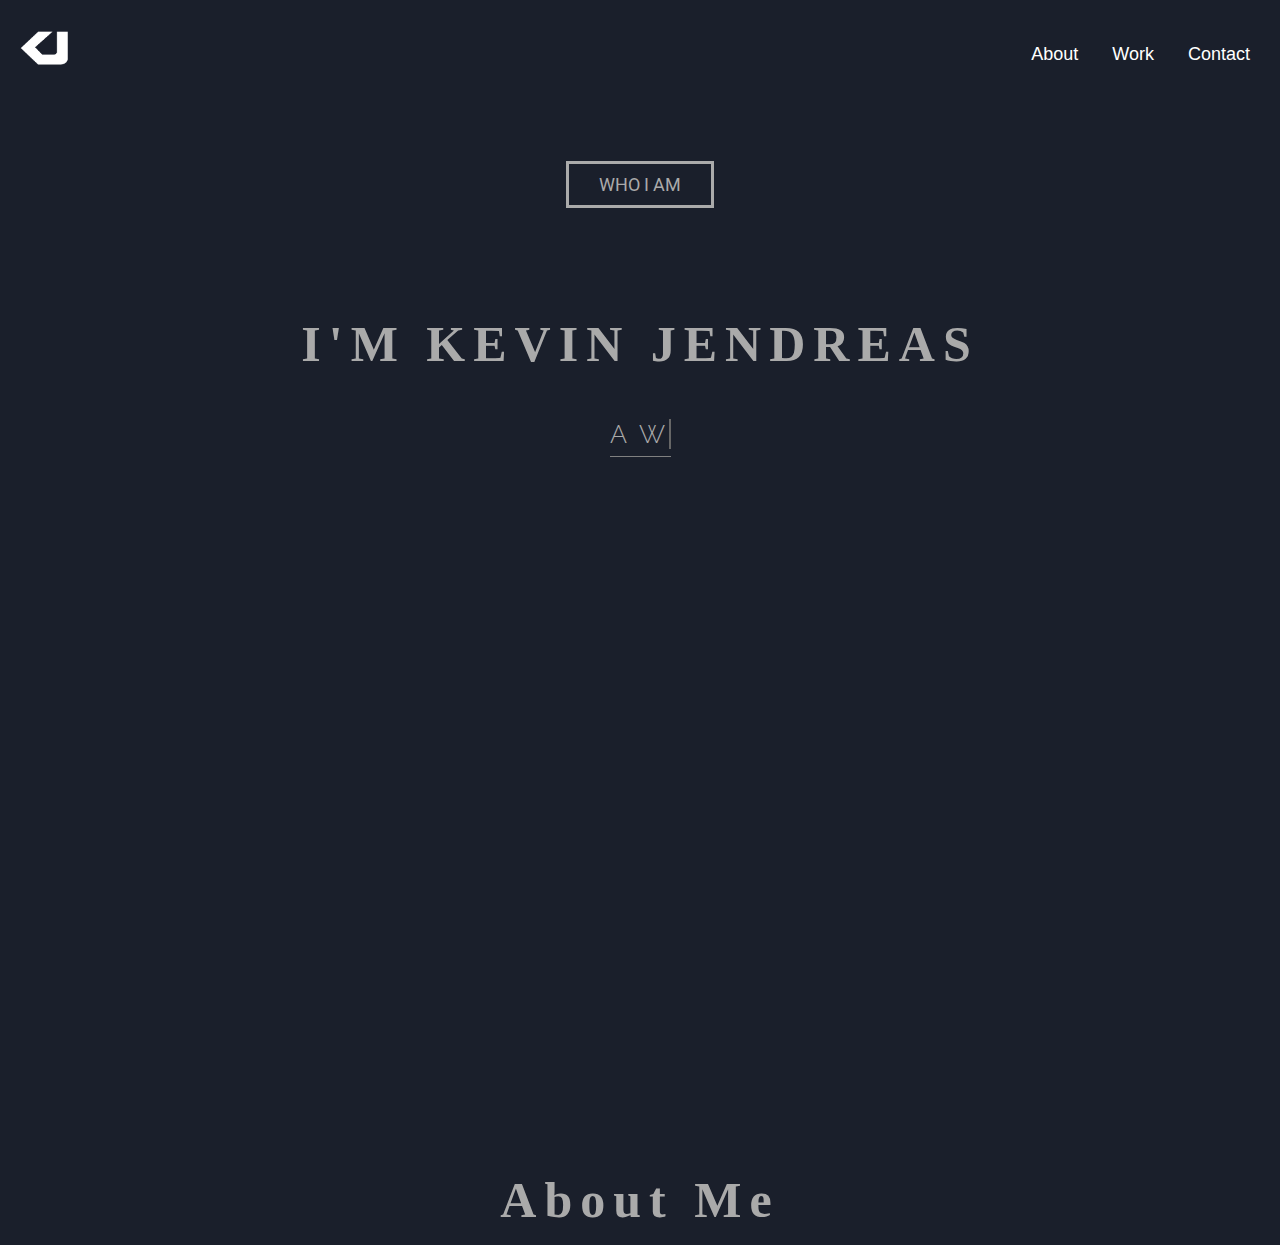
==== index.html @ dfbfe5a5 "Add files via upload" ====
<!DOCTYPE html>
<html lang="en">
<head>
    <meta charset="UTF-8">
    <meta name="viewport" content="width=device-width, initial-scale=1.0">
    <meta http-equiv="X-UA-Compatible" content="ie=edge">
    <title>Kevin Jendreas - Web Developer</title>

    <link rel="stylesheet" type="text/css" href = "css/reset.css">
    <link rel="stylesheet" type="text/css" href = "css/main.css">
    <link href="https://fonts.googleapis.com/css?family=Raleway:200,100,400" rel="stylesheet" type="text/css" />
    <link href="https://fonts.googleapis.com/css?family=Spectral+SC:300,400,500" rel="stylesheet">
    <link href="https://fonts.googleapis.com/css?family=Raleway:200,100,400" rel="stylesheet" type="text/css" />
    <link href="https://fonts.googleapis.com/css?family=Cinzel:400,700" rel="stylesheet">
    
</head>

<body>
    
    <header>
        <div id="logo">
        <img class="logo" src="img/logowhitesmall.png" style="width: 60px">
        </div>

        <nav id="top-nav">
        <a href="#about">About</a>
        <a href="work.html">Work</a>
        <a href="contact.html">Contact</a>
        </nav>
    </header>

    <div class="center">
    <h5 class="who">WHO I AM</h5>
    </div>
    <div class="main-header">
        <h1>I'M KEVIN JENDREAS</h1>
    </div>
    
    
<h4>   
  <span class="underline"><span
     class="txt-rotate"
     data-period="2000"
     data-rotate='[ "A web developer.", "A web designer.", "A full-stack developer."]'></span></span>
</h4>


<div class="work">
    <div class="box" style='background: url(https://hackatic.com/wp-content/uploads/2017/04/web-design-woodland-park_zxthcq.jpg) no-repeat center center; 
    background-size: cover;'>
        <div class="hoverBox">
            <h3> Website Design</h3>
            <h5> Web Applications </h5>
        </div>

    </div> 

    <div class="box" style='background: url(http://www.gmswebdesign.co.uk/img/services/custom-development.jpg) no-repeat center center; 
    background-size: cover;'>
        <div class="hoverBox">
            <h3> Website Design</h3>
            <h5> UI/UX </h5>
        </div>
        
    </div>
    <div class="box" style='background: url(https://thumbs.dreamstime.com/b/mobile-app-development-creative-process-visualization-flat-d-web-isometric-concept-vector-template-cranes-placing-building-blocks-71812216.jpg) no-repeat center center; 
    background-size: cover;'>
        <div class="hoverBox">
            <h3> Mobile Application</h3>
            <h5> Responsive Web App </h5>
        </div>
        
    </div>
    <div class="box" style='background: url(http://www.danschmid.com/wp-content/uploads/2017/01/benefits-of-ecommerce-web-development.jpg) no-repeat center center; 
    background-size: cover;'>
        <div class="hoverBox">
            <h3> Project 1</h3>
            <h5> Web Design </h5>
        </div>

    </div> 
    <div class="box" style='background: url(http://www.danschmid.com/wp-content/uploads/2017/01/benefits-of-ecommerce-web-development.jpg) no-repeat center center; 
    background-size: cover;'>
        <div class="hoverBox">
            <h3> Project 1</h3>
            <h5> Web Design </h5>
        </div>
        
    </div>
    <div class="box" style='background: url(http://www.danschmid.com/wp-content/uploads/2017/01/benefits-of-ecommerce-web-development.jpg) no-repeat center center; 
    background-size: cover;'>
        <div class="hoverBox">
            <h3> Project 1</h3>
            <h5> Web Design </h5>
        </div>  
    </div>

</div>


<!-- <div class="modal-cantainer">
    <div class="modal">
            <img src="http://www.danschmid.com/wp-content/uploads/2017/01/benefits-of-ecommerce-web-development.jpg">
    </div>
</div> -->



<script src="https://ajax.googleapis.com/ajax/libs/jquery/3.3.1/jquery.min.js"></script>
<script>
    $(document).ready(function(){
    // $('body').css('background', '#fff');
    
    $(".box").click(function(){
    $(".modal-container").addClass("active");
    });

    $(".modal").click(function(){
    $(".modal-container").removeClass("active");
    });
});

</script>

<script type="text/javascript" src="js/main.js"></script>

<div id="about">

    <div class="main-header" "about">
        <h1>About Me</h1>
    </div>

</div>


</body>
</html>
---- css/main.css ----
@import url("https://fonts.googleapis.com/css?family=Roboto:100,300,400,500,700");a,abbr,acronym,address,applet,article,aside,audio,b,big,blockquote,body,canvas,caption,center,cite,code,dd,del,details,dfn,div,dl,dt,em,embed,fieldset,figcaption,figure,footer,form,h1,h2,h3,h4,h5,h6,header,hgroup,html,i,iframe,img,ins,kbd,label,legend,li,mark,menu,nav,object,ol,output,p,pre,q,ruby,s,samp,section,small,span,strike,strong,sub,summary,sup,table,tbody,td,tfoot,th,thead,time,tr,tt,u,ul,var,video{margin:0;padding:0;border:0;font-size:100%;font:inherit;vertical-align:baseline}article,aside,details,figcaption,figure,footer,header,hgroup,menu,nav,section{display:block}body{line-height:1}ol,ul{list-style:none}blockquote,q{quotes:none}blockquote:after,blockquote:before,q:after,q:before{content:'';content:none}table{border-collapse:collapse;border-spacing:0}body{font-family:'Roboto', sans-serif}h1{font-weight:100;font-size:50px}.home{height:100%;width:100%;text-align:center}.home img{width:100%;max-width:300px;margin:0 auto}.home .Aligner{min-height:100vh;display:-ms-flexbox;display:flex;-ms-flex-align:center;align-items:center;-ms-flex-pack:center;justify-content:center}.home .Aligner-item{max-width:50%}.home .menu ul li{padding:10px 15px;display:inline-block;font-family:'Roboto', sans-serif;font-size:18px;font-weight:500}.home .version-num{background:#E8E8E8;border-radius:4px;padding:7px 15px;display:inline-block;font-size:12px;margin:10px 0 20px}.home a{text-decoration:none;color:#30395C;transition:all 0.3s ease-in-out}.home a:hover{color:#43D4D6}

* {
    -webkit-box-sizing: border-box;
    -moz-box-sizing: border-box;
    box-sizing: border-box;
}

body {
    background: #1A1F2B;
}

header {
padding: 20px 15px;
}

#logo {
  text-align: center;
    display: inline-block;
    /* width: 60px;
    height: 60px;
    background-color: #30395C; */
}
.logo{
  margin: 4px auto;
}
#top-nav{
    float: right;
    display: inline-block;
    

}
#top-nav a {
    display: inline-block;
    font-family: sans-serif;
    color: #fff;
   padding: 25px 15px;
   text-decoration: none;
}

#top-nav a:hover {
    color: rgb(75, 119, 185);
   padding: 0px 15px;
   text-decoration: none;

}


html{
    font-family: 'Raleway', sans-serif;
    /* padding: 3em 2em; */
    font-size: 18px;
    background: #1A1F2B;
    color: #aaa
  }
  
  .txt-rotate {
    font-family: 'Raleway', sans-serif;
    font-weight: 200;
    /* padding: 3em 2em; */
    background: #1A1F2B;
    color: #aaa;
    font-size: 40px;
    
  }

  .who{
    text-align: center;
    display: inline;
    margin: 0 auto;
    text-align: center;
    padding: 10px 30px;
    border:  3px solid #aaa;
    
  }
  .center{
      margin: 75px 0 125px 0;
    text-align: center;
  }

  .main-header h1{
    margin-top: 20px;
    font-family: 'Open Sans';
    text-align: center;
    font-size: 50px;
    margin-bottom: 20px;
    font-weight: 900;
    position: relative;
    z-index: 3;
    letter-spacing: 8px;
  }
  h4{
    font-family: 'Cinzel', serif;
    font-size: 20px;
    padding: 20px;
    margin: 10px 0 100px 0;
    text-align: center;
    font-weight: 400;
    /* text-decoration-line: underline; */
    /* border: 1px solid white; */
    
  }
  span {
    font-family: 'Raleway', serif;
    position: relative;
      margin: 60px 0;
      text-align: center;
      font-size: 25px;
      font-weight: 300;
      text-transform: uppercase;
      letter-spacing: 4px;
      
  }
  .underline {
    padding-bottom: 7px;
    border-bottom: grey 1px solid;
}
  /* .container { 
   width: 900px;
   text-align: center;
   margin: 0 auto;
    } */

.work{
  margin:0 auto;
  text-align: center;
  max-width: 1000px;
}

.work .box{
  display: inline-block;
  background: white;
  width: 250px;
  height: 250px;
  line-height: 20px;
  margin:20px;
  overflow: hidden;
  cursor: pointer;
}

.work .box .hoverBox{ 
background: rgba(48, 57, 92, 0.9);
position: relative;
bottom:-100%;
height: 100%;
position: 100%;
transition: all .5s ease;
padding: 35px 15px;
text-align: left;
opacity: 0;
}
.work .box:hover .hoverBox{
  opacity: 1;
  bottom: 0;
}
.work .box .hoverBox h3{ 
  color: white;
  font-size: 24px;
  font-weight: bold;
  margin-bottom: 15px;
}
.work .box .hoverBox h5{
  color: white;
  font-size: 18px;
}
.modal-container .modal{
  position:fixed;
  box-sizing: border-box;
 top: 0px;
 left: 0px;
 width: 100%;
 height: 100%;
background: rgba(0, 0, 0, 0.7);
}
.modal{
  box-sizing: border-box;
  background: #fff;
  margin: 0 auto;
  width: 500px;
  height: 600px;
  padding: 15px;
}
.modal img{
  width: 100%;
}
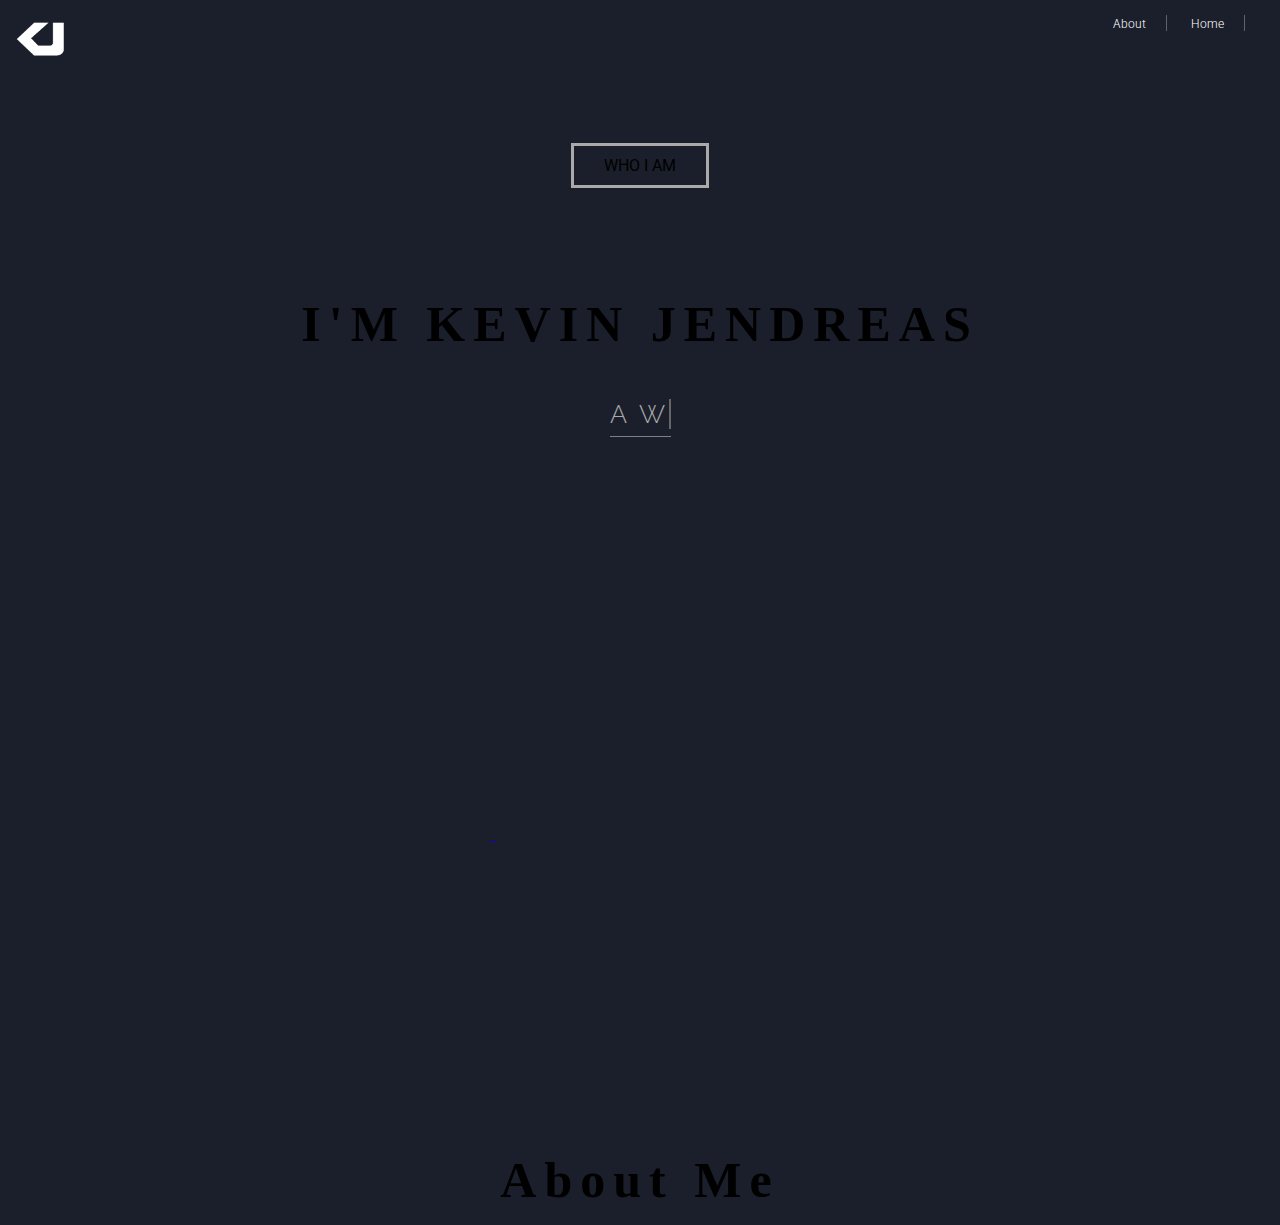
==== commit b8ae60b9: "Add files via upload" ====
--- a/index.html
+++ b/index.html
@@ -18,15 +18,69 @@
 <body>
     
     <header>
-        <div id="logo">
+            
+                    <div class="logo-area">
+                        <img src="img/logowhitesmall.png" style="width: 60px">
+                    </div>
+                    <div class="menu">
+                        <ul>
+                          <li>
+                            <a href="about.html">
+                            About
+                            </a>
+                          </li>
+                          <li>
+                            <a href="home.html">
+                            Home
+                            </a>
+                          </li>
+                        </ul>
+                    </div>
+                    <!-- <div class="icon-links">
+                        <ul class="quick-options">
+                          <li>
+                            <a href="cloe.html">
+                            <i class="fa fa-users" aria-hidden="true"></i>
+                            </a>
+                          </li>
+                          <li>
+                            <a href="home.html">
+                            <i class="fa fa-comments" aria-hidden="true"></i>
+                            </a>
+                          </li>
+                          <li>
+                            <a href="home.html">
+                            <i class="fa fa-bell" aria-hidden="true"></i>
+                            </a>
+                          </li>
+                        </ul>
+                        <div class="privacy">
+                          <i class="fa fa-lock" aria-hidden="true"></i>
+                        </div>
+                    </div> -->
+                    <!-- <div class="search-area">
+                        <ul>
+                          <li>
+                            <i class="fa fa-search" aria-hidden="true"></i>
+                          </li>
+                          <li>
+                            <input type="text">
+                          </li>
+                          <li>
+                            <i class="fa fa-times" aria-hidden="true"></i>
+                          </li>
+                        </ul>
+                    </div> -->
+                
+        <!-- <div id="logo">
         <img class="logo" src="img/logowhitesmall.png" style="width: 60px">
         </div>
 
         <nav id="top-nav">
-        <a href="#about">About</a>
-        <a href="work.html">Work</a>
-        <a href="contact.html">Contact</a>
-        </nav>
+            <a href="#about">About</a>
+            <a href="work.html">Work</a>
+            <a href="contact.html">Contact</a>
+        </nav> -->
     </header>
 
     <div class="center">
@@ -46,24 +100,26 @@
 
 
 <div class="work">
-    <div class="box" style='background: url(https://hackatic.com/wp-content/uploads/2017/04/web-design-woodland-park_zxthcq.jpg) no-repeat center center; 
-    background-size: cover;'>
-        <div class="hoverBox">
-            <h3> Website Design</h3>
+    <a href="app.html">
+    <div id="myImg" class="box" style='background: url(https://hackatic.com/wp-content/uploads/2017/04/web-design-woodland-park_zxthcq.jpg) no-repeat center center; 
+    background-size: cover;'>
+        <div class="hoverBox">
+            <h3> Web Development</h3>
             <h5> Web Applications </h5>
         </div>
-
-    </div> 
-
-    <div class="box" style='background: url(http://www.gmswebdesign.co.uk/img/services/custom-development.jpg) no-repeat center center; 
+    </div>
+    </a>
+
+    <div id="myImg" class="box" style='background: url(http://www.gmswebdesign.co.uk/img/services/custom-development.jpg) no-repeat center center; 
     background-size: cover;'>
         <div class="hoverBox">
             <h3> Website Design</h3>
             <h5> UI/UX </h5>
         </div>
-        
-    </div>
-    <div class="box" style='background: url(https://thumbs.dreamstime.com/b/mobile-app-development-creative-process-visualization-flat-d-web-isometric-concept-vector-template-cranes-placing-building-blocks-71812216.jpg) no-repeat center center; 
+    
+    </div>
+
+    <div id="myImg" class="box" style='background: url(https://thumbs.dreamstime.com/b/mobile-app-development-creative-process-visualization-flat-d-web-isometric-concept-vector-template-cranes-placing-building-blocks-71812216.jpg) no-repeat center center; 
     background-size: cover;'>
         <div class="hoverBox">
             <h3> Mobile Application</h3>
@@ -71,7 +127,8 @@
         </div>
         
     </div>
-    <div class="box" style='background: url(http://www.danschmid.com/wp-content/uploads/2017/01/benefits-of-ecommerce-web-development.jpg) no-repeat center center; 
+
+    <div id="myImg" class="box" style='background: url(http://www.danschmid.com/wp-content/uploads/2017/01/benefits-of-ecommerce-web-development.jpg) no-repeat center center; 
     background-size: cover;'>
         <div class="hoverBox">
             <h3> Project 1</h3>
@@ -79,7 +136,8 @@
         </div>
 
     </div> 
-    <div class="box" style='background: url(http://www.danschmid.com/wp-content/uploads/2017/01/benefits-of-ecommerce-web-development.jpg) no-repeat center center; 
+
+    <div id="myImg" class="box" style='background: url(http://www.danschmid.com/wp-content/uploads/2017/01/benefits-of-ecommerce-web-development.jpg) no-repeat center center; 
     background-size: cover;'>
         <div class="hoverBox">
             <h3> Project 1</h3>
@@ -87,7 +145,8 @@
         </div>
         
     </div>
-    <div class="box" style='background: url(http://www.danschmid.com/wp-content/uploads/2017/01/benefits-of-ecommerce-web-development.jpg) no-repeat center center; 
+
+    <div id="myImg" class="box" style='background: url(http://www.danschmid.com/wp-content/uploads/2017/01/benefits-of-ecommerce-web-development.jpg) no-repeat center center; 
     background-size: cover;'>
         <div class="hoverBox">
             <h3> Project 1</h3>
@@ -108,17 +167,47 @@
 
 <script src="https://ajax.googleapis.com/ajax/libs/jquery/3.3.1/jquery.min.js"></script>
 <script>
-    $(document).ready(function(){
-    // $('body').css('background', '#fff');
-    
-    $(".box").click(function(){
-    $(".modal-container").addClass("active");
-    });
-
-    $(".modal").click(function(){
-    $(".modal-container").removeClass("active");
-    });
-});
+//     $(document).ready(function(){
+//     // $('body').css('background', '#fff');
+    
+//     $(".box").click(function(){
+//     $(".modal-container").addClass("active");
+//     });
+
+//     $(".modal").click(function(){
+//     $(".modal-container").removeClass("active");
+//     });
+// });
+
+
+// Get the modal
+var modal = document.getElementById('myModal');
+
+// Get the image and insert it inside the modal - use its "alt" text as a caption
+var img = document.getElementById('myImg');
+var modalImg = document.getElementById("img01");
+var captionText = document.getElementById("caption");
+img.onclick = function(){
+    modal.style.display = "block";
+    // modalImg.src = this.src;
+    
+}
+
+
+
+// Get the <span> element that closes the modal
+        // var span = document.getElementsByClassName("close");
+
+// When the user clicks on <span> (x), close the modal
+// span.onclick = function() { 
+//   modal.style.display = "none";
+// }
+
+window.onclick = function(event) {
+    if (event.target == modal) {
+        modal.style.display = "none";
+    }
+}
 
 </script>
 
--- a/css/main.css
+++ b/css/main.css
@@ -10,18 +10,93 @@
     background: #1A1F2B;
 }
 
-header {
+header{
+  /* background: #335486; */
+  padding: 15px;
+}
+header a{
+  color: white;
+  text-decoration: none;
+  font-size: 12px;
+  font-weight: 300;
+}
+header .fa{
+  color: white;
+  font-size: 16px;
+}
+header .logo-area{
+  color: white;
+  display: inline-block;
+  width: 20%;
+  margin-left: -4px;
+}
+header .logo-area a{
+  color: white;
+  text-decoration: none;
+  font-size: 20px;
+}
+header .menu{
+  float: right;
+  display: inline-block;
+  width: 20%;
+  /* margin-left: -4px; */
+  /* border-right: 1px solid rgba(255, 255, 255, .3);
+  border-left: 1px solid rgba(255, 255, 255, .3); */
+  text-align: right;
+  padding-right: 20px;
+}
+header .menu ul li{
+  display:inline-block;
+  border-right: 1px solid rgba(255, 255, 255, .3);
+
+}
+header .menu ul li a{
+  margin:0 20px;
+  
+}
+header .icon-links{
+  display:inline-block;
+  width: 20%;
+  margin-left: -4px;
+  padding-left: 20px;
+  
+}
+header .icon-links ul li{
+  display:inline-block;
+  margin-right: 10px;
+}
+header .icon-links .quick-options{
+  display:inline-block;
+  margin-left: -4px;
+  padding-left: 20px;
+  padding-right: 20px;
+  border-right: 1px solid rgba(255, 255, 255, .3);
+}
+header .icon-links .privacy{
+  display:inline-block;
+  padding-left: 20px;
+}
+header .search-area{
+  display:inline-block;
+  width: 40%;
+  margin-left: -4px;
+  text-align: right;
+}
+header .search-area ul li{
+  display:inline-block;
+}
+/* header {
 padding: 20px 15px;
 }
 
 #logo {
   text-align: center;
-    display: inline-block;
+    display: inline-block; */
     /* width: 60px;
     height: 60px;
     background-color: #30395C; */
 }
-.logo{
+/* .logo{
   margin: 4px auto;
 }
 #top-nav{
@@ -43,7 +118,7 @@
    padding: 0px 15px;
    text-decoration: none;
 
-}
+} */
 
 
 html{
@@ -100,7 +175,7 @@
     /* border: 1px solid white; */
     
   }
-  span {
+  h4 span {
     font-family: 'Raleway', serif;
     position: relative;
       margin: 60px 0;
@@ -172,14 +247,97 @@
  height: 100%;
 background: rgba(0, 0, 0, 0.7);
 }
-.modal{
+/* .modal{
   box-sizing: border-box;
   background: #fff;
   margin: 0 auto;
   width: 500px;
   height: 600px;
   padding: 15px;
-}
+} */
 .modal img{
   width: 100%;
 }
+
+
+
+/* Style the Image Used to Trigger the Modal */
+#myImg {
+  border-radius: 5px;
+  cursor: pointer;
+  transition: 0.3s;
+}
+
+/* The Modal (background) */
+.modal {
+  display: none; /* Hidden by default */
+  position: fixed; /* Stay in place */
+  z-index: 5; /* Sit on top */
+  padding-top: 100px; /* Location of the box */
+  left: 0;
+  top: 0;
+  width: 100%; /* Full width */
+  height: 100%; /* Full height */
+  overflow: auto; /* Enable scroll if needed */
+  background-color: rgb(0,0,0); /* Fallback color */
+  background-color: rgba(0,0,0,0.9); /* Black w/ opacity */
+}
+
+/* Modal Content (Image) */
+.modal-content {
+  margin: auto;
+  display: block;
+  width: 80%;
+  max-width: 700px;
+}
+
+/* Add Animation - Zoom in the Modal */
+.modal-content, #caption { 
+  animation-name: zoom;
+  animation-duration: 0.6s;
+}
+
+/* The Close Button */
+.close {
+  position: absolute;
+  top: 15px;
+  right: 35px;
+  color: #f1f1f1;
+  font-size: 40px;
+  font-weight: bold;
+  transition: 0.3s;
+}
+
+.close:hover,
+.close:focus {
+  color: #bbb;
+  text-decoration: none;
+  cursor: pointer;
+}
+
+/* 100% Image Width on Smaller Screens */
+@media only screen and (max-width: 700px){
+  .modal-content {
+      width: 100%;
+  }
+}
+
+
+#content-area {
+
+}
+/* app section */
+#content-area .left{
+  z-index: 5;
+  float: left;
+  width: 50px;
+  height: 100px;
+  background: rgb(159, 161, 17);
+}
+
+#content-area .right{
+  float: left;
+  width: 50px;
+  height: 100px;
+  background: aquamarine;
+}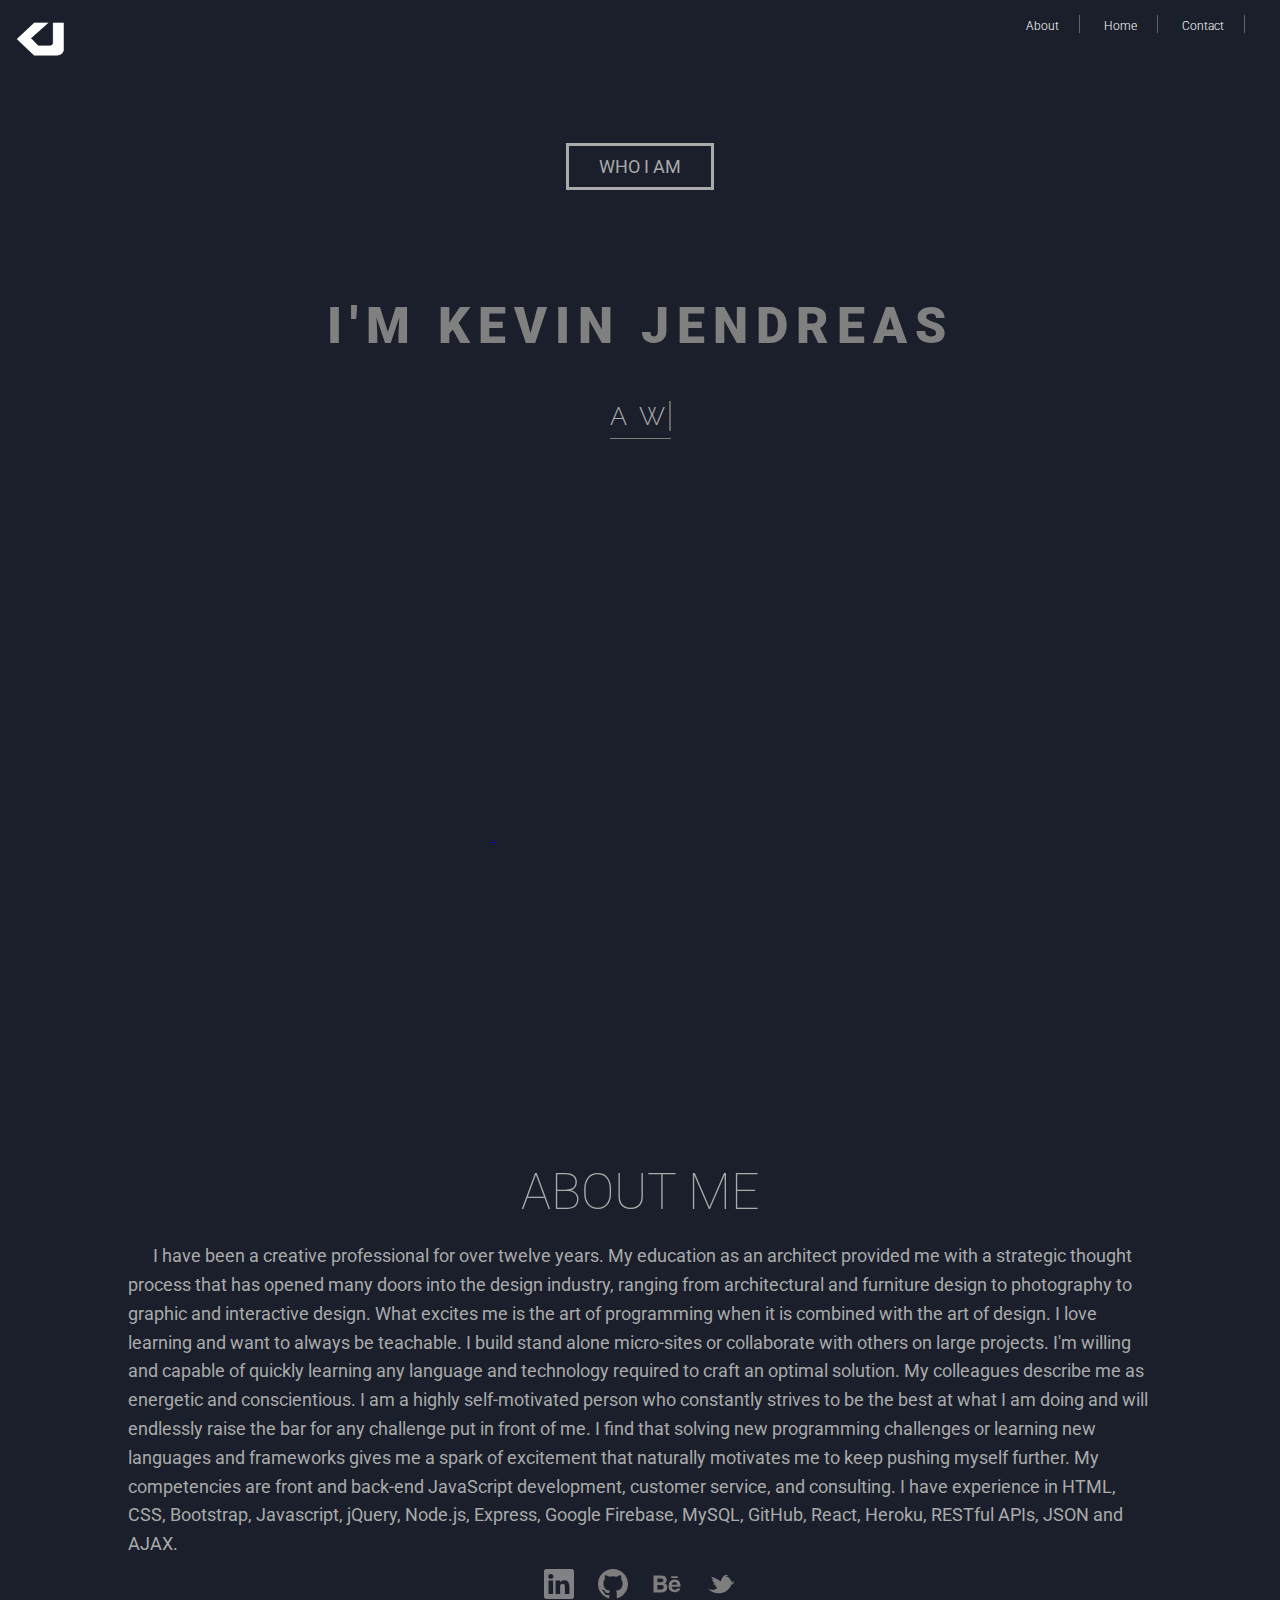
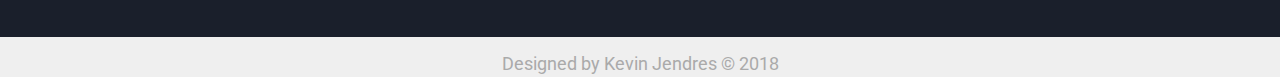
==== commit 103e362f: "Add files via upload" ====
--- a/index.html
+++ b/index.html
@@ -19,23 +19,28 @@
     
     <header>
             
-                    <div class="logo-area">
-                        <img src="img/logowhitesmall.png" style="width: 60px">
-                    </div>
-                    <div class="menu">
-                        <ul>
-                          <li>
-                            <a href="about.html">
-                            About
-                            </a>
-                          </li>
-                          <li>
-                            <a href="home.html">
-                            Home
-                            </a>
-                          </li>
-                        </ul>
-                    </div>
+        <div class="logo-area">
+            <img src="img/logowhitesmall.png" style="width: 60px; color: grey">
+        </div>
+        <div class="menu">
+            <ul>
+                <li>
+                <a href="about.html">
+                About
+                </a>
+                </li>
+                <li>
+                <a href="home.html">
+                Home
+                </a>
+                </li>
+                <li>
+                <a href="contact.html">
+                Contact
+                </a>
+                </li>
+            </ul>
+        </div>
                     <!-- <div class="icon-links">
                         <ul class="quick-options">
                           <li>
@@ -215,12 +220,24 @@
 
 <div id="about">
 
-    <div class="main-header" "about">
+    <div class="about-section">
         <h1>About Me</h1>
     </div>
+    <div class="about-me">
+    <p>
+    I have been a creative professional for over twelve years. My education as an architect provided me with a strategic thought process that has opened many doors into the design industry, ranging from architectural and furniture design to photography to graphic and interactive design. What excites me is the art of programming when it is combined with the art of design. I love learning and want to always be teachable. I build stand alone micro-sites or collaborate with others on large projects. I'm willing and capable of quickly learning any language and technology required to craft an optimal solution. 
+    My colleagues describe me as energetic and conscientious. I am a highly self-motivated person who constantly strives to be the best at what I am doing and will endlessly raise the bar for any challenge put in front of me. I find that solving new programming challenges or learning new languages and frameworks gives me a spark of excitement that naturally motivates me to keep pushing myself further. My competencies are front and back-end JavaScript development, customer service, and consulting. I have experience in HTML, CSS, Bootstrap, Javascript, jQuery, Node.js, Express, Google Firebase, MySQL, GitHub, React, Heroku, RESTful APIs, JSON and AJAX.
+    </p>
+    </div>
+    <div class="icon">
+            <a href="https://www.linkedin.com/in/kevin-jendreas/"> <img class="image" src="img/LinkedinMod.svg" style="width: 30px; color: grey"></a>
+            <img class="image" src="img/github-svg.svg" style="width: 30px; color: grey">
+            <img class="image" src="img/behancegray.svg" style="width: 30px; color: grey">
+            <img class="image" src="img/twitter_altgray.svg" style="width: 30px; color: grey">
+    </div>
 
 </div>
 
-
+<div class="footer">Designed by Kevin Jendres &copy; 2018</div>
 </body>
 </html>
--- a/css/main.css
+++ b/css/main.css
@@ -25,7 +25,7 @@
   font-size: 16px;
 }
 header .logo-area{
-  color: white;
+  color: grey;
   display: inline-block;
   width: 20%;
   margin-left: -4px;
@@ -36,9 +36,9 @@
   font-size: 20px;
 }
 header .menu{
+  display: inline-block;
   float: right;
-  display: inline-block;
-  width: 20%;
+  width: 40%;
   /* margin-left: -4px; */
   /* border-right: 1px solid rgba(255, 255, 255, .3);
   border-left: 1px solid rgba(255, 255, 255, .3); */
@@ -46,15 +46,19 @@
   padding-right: 20px;
 }
 header .menu ul li{
+
   display:inline-block;
   border-right: 1px solid rgba(255, 255, 255, .3);
 
 }
 header .menu ul li a{
+  display:inline-block;
   margin:0 20px;
-  
-}
-header .icon-links{
+}
+header .menu ul li a:hover{
+  color: rgb(95, 153, 207);
+}
+/* header .icon-links{
   display:inline-block;
   width: 20%;
   margin-left: -4px;
@@ -75,27 +79,28 @@
 header .icon-links .privacy{
   display:inline-block;
   padding-left: 20px;
-}
-header .search-area{
+} */
+/* header .search-area{
   display:inline-block;
   width: 40%;
   margin-left: -4px;
   text-align: right;
-}
-header .search-area ul li{
-  display:inline-block;
-}
+} */
+/* header .search-area ul li{
+  display:inline-block;
+} */
+/* //////////////oldHeader */
 /* header {
 padding: 20px 15px;
 }
 
 #logo {
   text-align: center;
-    display: inline-block; */
-    /* width: 60px;
+    display: inline-block;
+    width: 60px;
     height: 60px;
-    background-color: #30395C; */
-}
+    background-color: #30395C;
+} */
 /* .logo{
   margin: 4px auto;
 }
@@ -163,6 +168,11 @@
     position: relative;
     z-index: 3;
     letter-spacing: 8px;
+  }
+  
+  .main-header h1{
+    font-family: 'Roboto', serif;
+    color:grey;
   }
   h4{
     font-family: 'Cinzel', serif;
@@ -238,7 +248,18 @@
   color: white;
   font-size: 18px;
 }
-.modal-container .modal{
+
+#about{
+  height:500px;
+}
+
+.about-section h1{
+  text-transform: uppercase;
+  text-align: center;
+}
+
+
+/* .modal-container .modal{
   position:fixed;
   box-sizing: border-box;
  top: 0px;
@@ -246,7 +267,8 @@
  width: 100%;
  height: 100%;
 background: rgba(0, 0, 0, 0.7);
-}
+} */
+
 /* .modal{
   box-sizing: border-box;
   background: #fff;
@@ -340,4 +362,34 @@
   width: 50px;
   height: 100px;
   background: aquamarine;
+}
+
+#about{
+  /* margin-top: 50px; */
+  width: 80%;
+  margin: auto;
+  padding-top: 30px;
+}
+.about-me p{
+  line-height: 1.6;
+  text-indent: 25px;
+  margin-top: 25px;
+
+}
+
+.footer {
+  height: 40px;
+  /* position: absolute; */
+  right: 0;
+  bottom: 0;
+  left: 0;
+  padding: 1rem;
+  background-color: #efefef;
+  text-align: center;
+}
+.icon{
+  text-align: center;
+}
+.image{
+  margin: 10px;
 }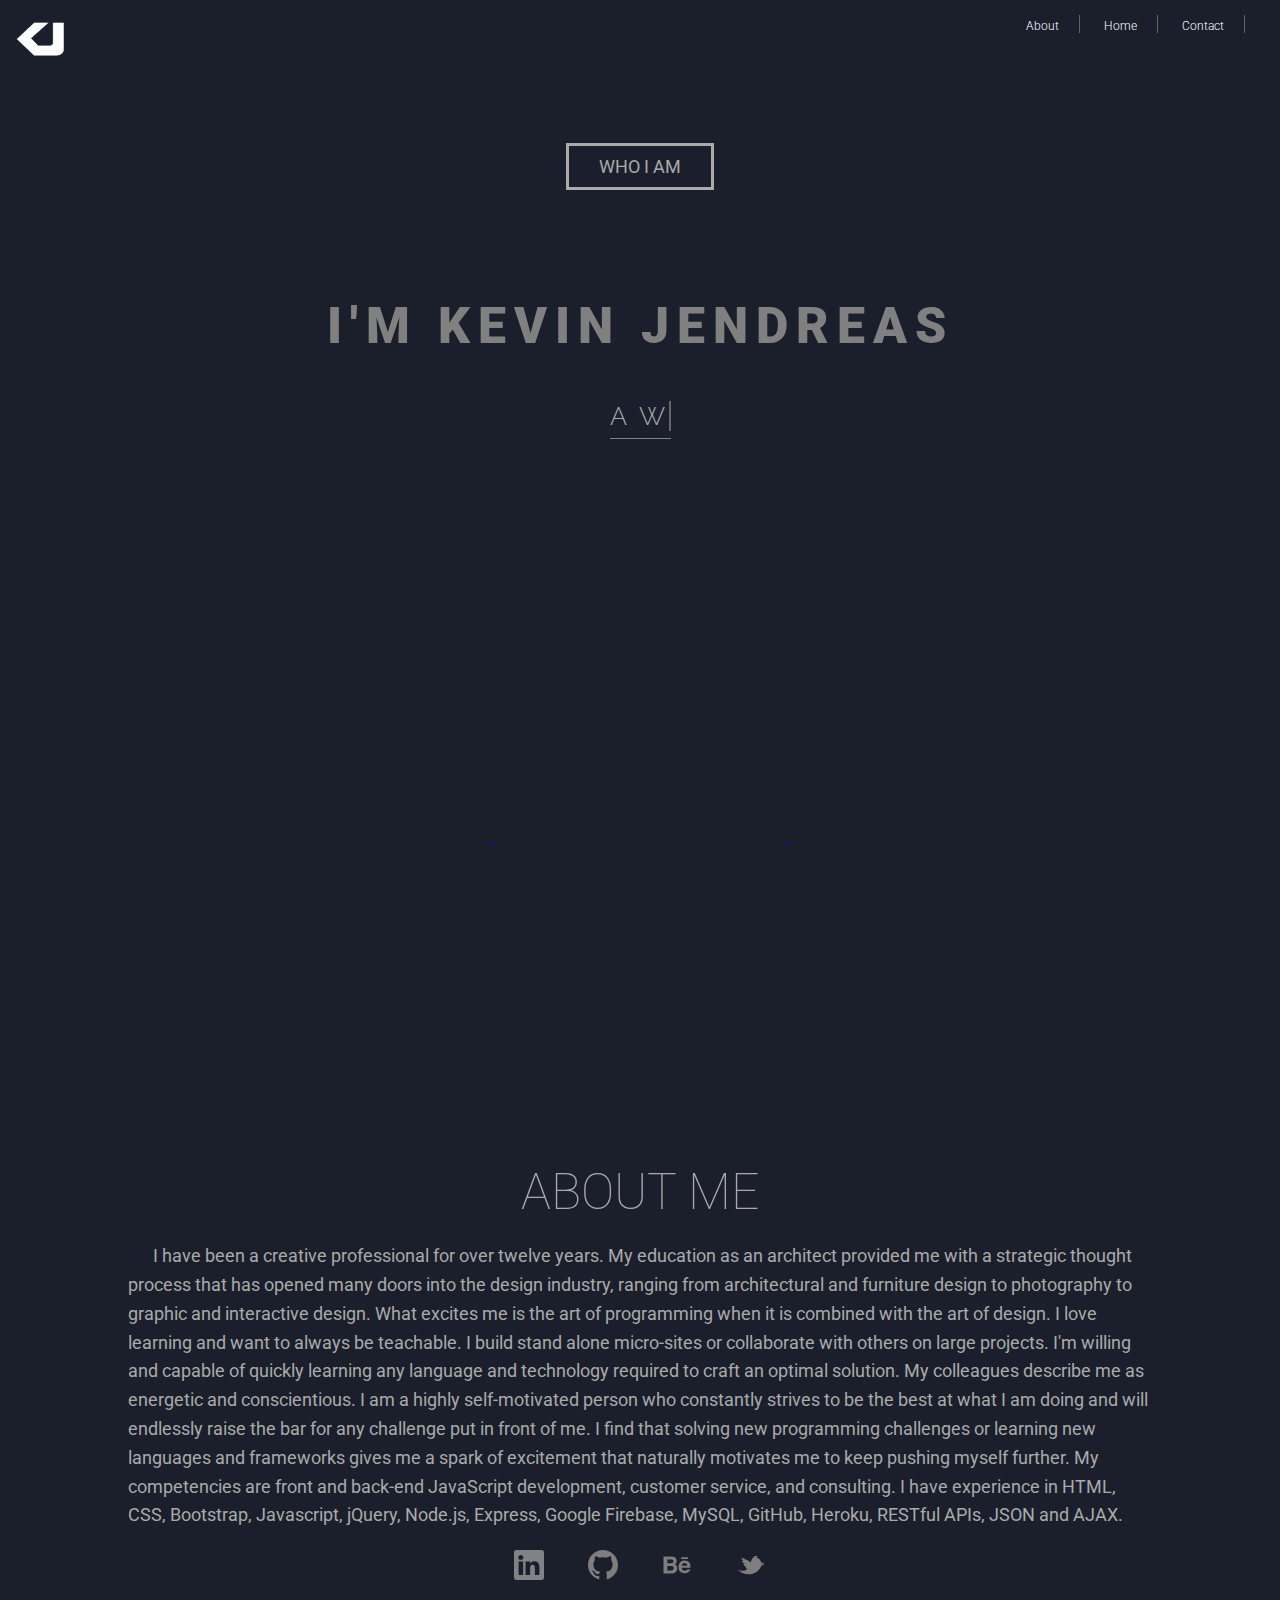
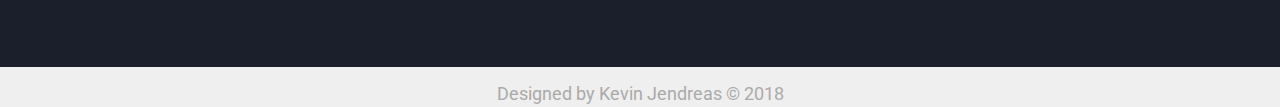
==== commit 17e7ee3f: "Add files via upload" ====
--- a/index.html
+++ b/index.html
@@ -5,7 +5,7 @@
     <meta name="viewport" content="width=device-width, initial-scale=1.0">
     <meta http-equiv="X-UA-Compatible" content="ie=edge">
     <title>Kevin Jendreas - Web Developer</title>
-
+    <link rel="shortcut icon" href="img/favicon.png" />
     <link rel="stylesheet" type="text/css" href = "css/reset.css">
     <link rel="stylesheet" type="text/css" href = "css/main.css">
     <link href="https://fonts.googleapis.com/css?family=Raleway:200,100,400" rel="stylesheet" type="text/css" />
@@ -25,7 +25,7 @@
         <div class="menu">
             <ul>
                 <li>
-                <a href="about.html">
+                <a href="#about">
                 About
                 </a>
                 </li>
@@ -115,14 +115,15 @@
     </div>
     </a>
 
+    <a href="web.html">
     <div id="myImg" class="box" style='background: url(http://www.gmswebdesign.co.uk/img/services/custom-development.jpg) no-repeat center center; 
     background-size: cover;'>
         <div class="hoverBox">
             <h3> Website Design</h3>
             <h5> UI/UX </h5>
         </div>
-    
-    </div>
+    </div>
+    </a>
 
     <div id="myImg" class="box" style='background: url(https://thumbs.dreamstime.com/b/mobile-app-development-creative-process-visualization-flat-d-web-isometric-concept-vector-template-cranes-placing-building-blocks-71812216.jpg) no-repeat center center; 
     background-size: cover;'>
@@ -226,18 +227,20 @@
     <div class="about-me">
     <p>
     I have been a creative professional for over twelve years. My education as an architect provided me with a strategic thought process that has opened many doors into the design industry, ranging from architectural and furniture design to photography to graphic and interactive design. What excites me is the art of programming when it is combined with the art of design. I love learning and want to always be teachable. I build stand alone micro-sites or collaborate with others on large projects. I'm willing and capable of quickly learning any language and technology required to craft an optimal solution. 
-    My colleagues describe me as energetic and conscientious. I am a highly self-motivated person who constantly strives to be the best at what I am doing and will endlessly raise the bar for any challenge put in front of me. I find that solving new programming challenges or learning new languages and frameworks gives me a spark of excitement that naturally motivates me to keep pushing myself further. My competencies are front and back-end JavaScript development, customer service, and consulting. I have experience in HTML, CSS, Bootstrap, Javascript, jQuery, Node.js, Express, Google Firebase, MySQL, GitHub, React, Heroku, RESTful APIs, JSON and AJAX.
+    My colleagues describe me as energetic and conscientious. I am a highly self-motivated person who constantly strives to be the best at what I am doing and will endlessly raise the bar for any challenge put in front of me. I find that solving new programming challenges or learning new languages and frameworks gives me a spark of excitement that naturally motivates me to keep pushing myself further. My competencies are front and back-end JavaScript development, customer service, and consulting. I have experience in HTML, CSS, Bootstrap, Javascript, jQuery, Node.js, Express, Google Firebase, MySQL, GitHub, Heroku, RESTful APIs, JSON and AJAX.
     </p>
     </div>
     <div class="icon">
-            <a href="https://www.linkedin.com/in/kevin-jendreas/"> <img class="image" src="img/LinkedinMod.svg" style="width: 30px; color: grey"></a>
-            <img class="image" src="img/github-svg.svg" style="width: 30px; color: grey">
-            <img class="image" src="img/behancegray.svg" style="width: 30px; color: grey">
-            <img class="image" src="img/twitter_altgray.svg" style="width: 30px; color: grey">
+            <a href="https://www.linkedin.com/in/kevin-jendreas/" target="_blank"> <img class="image" src="img/LinkedinMod.svg" style="width: 30px; color: grey"></a>
+            <a href="https://github.com/kjwebco" target="_blank"> <img class="image" src="img/github-svg.svg" style="width: 30px; color: grey"></a>
+            <a href="https://www.behance.net/KJWebCo" target="_blank"> <img class="image" src="img/behancegray.svg" style="width: 30px; color: grey"></a>
+            <a href="https://twitter.com/KJWebCo" target="_blank"><img class="image" src="img/twitter_altgray.svg" style="width: 30px; color: grey"></a>
     </div>
 
 </div>
 
-<div class="footer">Designed by Kevin Jendres &copy; 2018</div>
+
+<div class="footer">Designed by Kevin Jendreas &copy; 2018</div>
+
 </body>
 </html>
--- a/css/main.css
+++ b/css/main.css
@@ -386,10 +386,14 @@
   padding: 1rem;
   background-color: #efefef;
   text-align: center;
+  margin-top: 30px;
 }
 .icon{
   text-align: center;
 }
 .image{
-  margin: 10px;
+  width: 30px;
+  margin: 20px;
+
+
 }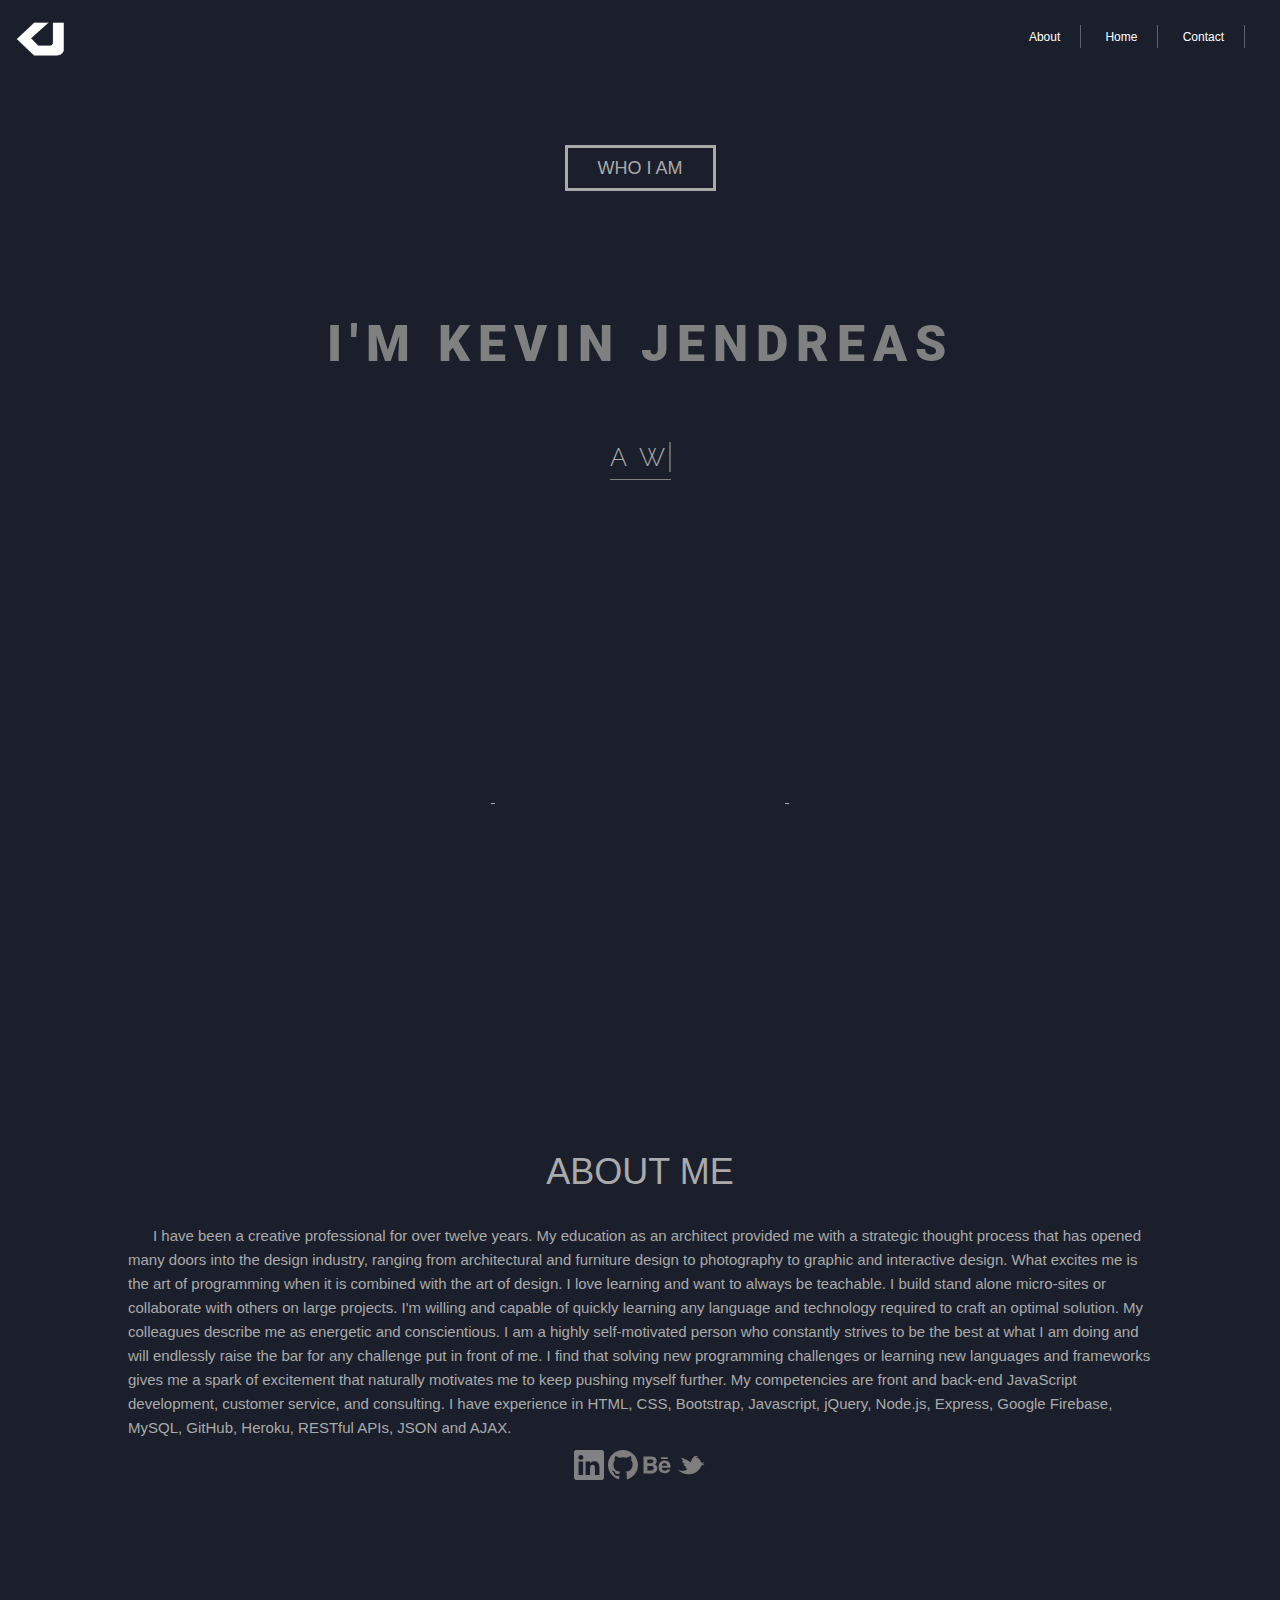
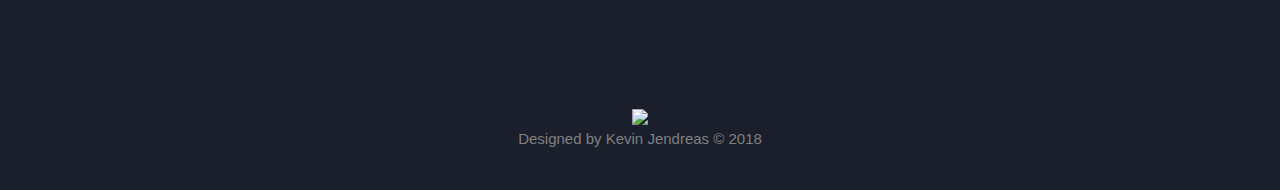
==== commit 25e625ef: "Add files via upload" ====
--- a/index.html
+++ b/index.html
@@ -8,6 +8,7 @@
     <link rel="shortcut icon" href="img/favicon.png" />
     <link rel="stylesheet" type="text/css" href = "css/reset.css">
     <link rel="stylesheet" type="text/css" href = "css/main.css">
+    <link rel="stylesheet" href="https://www.w3schools.com/w3css/4/w3.css">
     <link href="https://fonts.googleapis.com/css?family=Raleway:200,100,400" rel="stylesheet" type="text/css" />
     <link href="https://fonts.googleapis.com/css?family=Spectral+SC:300,400,500" rel="stylesheet">
     <link href="https://fonts.googleapis.com/css?family=Raleway:200,100,400" rel="stylesheet" type="text/css" />
@@ -240,7 +241,11 @@
 </div>
 
 
-<div class="footer">Designed by Kevin Jendreas &copy; 2018</div>
+<footer class="footer">
+    
+        <img class="signature" src="img/signature.png" style="width: 100px">
+        <p class="copy">Designed by Kevin Jendreas &copy; 2018</p>
+      </footer>
 
 </body>
 </html>
--- a/css/main.css
+++ b/css/main.css
@@ -6,9 +6,21 @@
     box-sizing: border-box;
 }
 
+html{
+  height: 100%;
+  font-family: 'Raleway', sans-serif;
+  /* padding: 3em 2em; */
+  font-size: 18px;
+  background: #1A1F2B;
+  color: #aaa
+}
 body {
-    background: #1A1F2B;
-}
+    min-height:100%; 
+    position:relative; 
+    padding-bottom:40px;
+    background: #1A1F2B; 
+}
+
 
 header{
   /* background: #335486; */
@@ -36,9 +48,10 @@
   font-size: 20px;
 }
 header .menu{
+  margin-top:10px;
   display: inline-block;
   float: right;
-  width: 40%;
+  width: 80%;
   /* margin-left: -4px; */
   /* border-right: 1px solid rgba(255, 255, 255, .3);
   border-left: 1px solid rgba(255, 255, 255, .3); */
@@ -126,13 +139,7 @@
 } */
 
 
-html{
-    font-family: 'Raleway', sans-serif;
-    /* padding: 3em 2em; */
-    font-size: 18px;
-    background: #1A1F2B;
-    color: #aaa
-  }
+
   
   .txt-rotate {
     font-family: 'Raleway', sans-serif;
@@ -277,18 +284,18 @@
   height: 600px;
   padding: 15px;
 } */
-.modal img{
+/* .modal img{
   width: 100%;
-}
+} */
 
 
 
 /* Style the Image Used to Trigger the Modal */
-#myImg {
+/* #myImg {
   border-radius: 5px;
   cursor: pointer;
   transition: 0.3s;
-}
+} */
 
 /* The Modal (background) */
 .modal {
@@ -337,38 +344,46 @@
   cursor: pointer;
 }
 
-/* 100% Image Width on Smaller Screens */
-@media only screen and (max-width: 700px){
-  .modal-content {
-      width: 100%;
-  }
-}
 
 
 #content-area {
-
+width:100%;
+height: 100%;
 }
 /* app section */
 #content-area .left{
+  text-align: center;
   z-index: 5;
   float: left;
-  width: 50px;
-  height: 100px;
-  background: rgb(159, 161, 17);
+  width: 50%;
+  height: 400px;
+  display: flex;
+  justify-content: center; /* align horizontal */
+  align-items: center; /* align vertical */
 }
 
 #content-area .right{
   float: left;
-  width: 50px;
-  height: 100px;
-  background: aquamarine;
-}
+  width: 50%;
+  height: 400px;
+  /* background: aquamarine; */
+  display: flex;
+  justify-content: center; /* align horizontal */
+  align-items: center; /* align vertical */
+}
+#content-area .right .description p{
+  color: grey;
+  padding: 10px;
+  line-height: 25px;
+}
+
 
 #about{
   /* margin-top: 50px; */
   width: 80%;
   margin: auto;
   padding-top: 30px;
+  
 }
 .about-me p{
   line-height: 1.6;
@@ -378,22 +393,39 @@
 }
 
 .footer {
-  height: 40px;
-  /* position: absolute; */
-  right: 0;
-  bottom: 0;
-  left: 0;
-  padding: 1rem;
-  background-color: #efefef;
+  display: block;
+  margin-top: 100px;
+  left: 0 ; right: 0; bottom: 0; 
+  width: 100%;
+  color:grey;
+   text-align: center;
+}
+
+#about .icon{
   text-align: center;
-  margin-top: 30px;
-}
+  padding: 10px;
+  
+  /* width: 30px;
+  margin-bottom: 50px; */
+}
+
 .icon{
-  text-align: center;
-}
-.image{
-  width: 30px;
-  margin: 20px;
-
+  margin-bottom: 20px;
+}
+/* .image{
+  padding: 0 20px;
+} */
+
+/* 100% Image Width on Smaller Screens */
+@media only screen and (max-width: 700px){
+  .modal-content {
+      width: 100%;
+  }
+  #content-area .left{
+    width: 100%;
+  }
+  #content-area .right{
+    width: 100%;
+  }
 
 }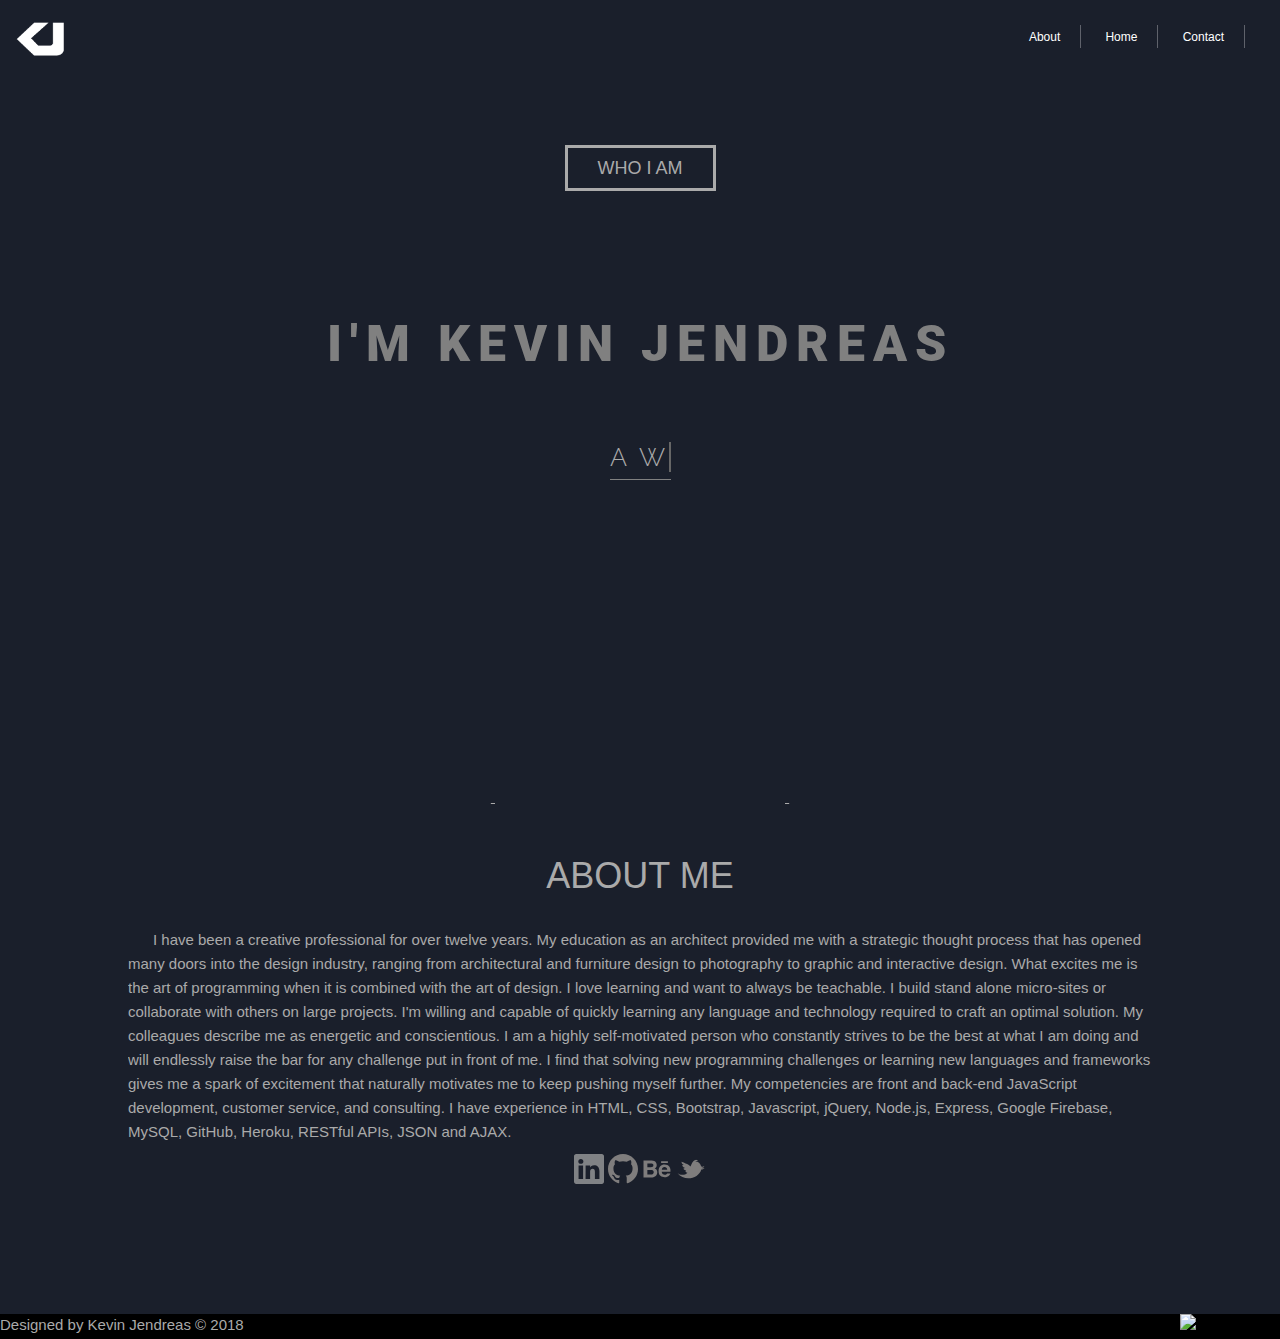
==== commit 3e786485: "Add files via upload" ====
--- a/index.html
+++ b/index.html
@@ -21,7 +21,7 @@
     <header>
             
         <div class="logo-area">
-            <img src="img/logowhitesmall.png" style="width: 60px; color: grey">
+            <img src="img/logowhitesmall.png" style="width: 60px">
         </div>
         <div class="menu">
             <ul>
@@ -31,14 +31,12 @@
                 </a>
                 </li>
                 <li>
-                <a href="home.html">
+                <a href="index.html">
                 Home
                 </a>
                 </li>
                 <li>
-                <a href="contact.html">
-                Contact
-                </a>
+                <a href="mailto:kevin@kjwebco.com">Contact</a>
                 </li>
             </ul>
         </div>
@@ -101,7 +99,7 @@
   <span class="underline"><span
      class="txt-rotate"
      data-period="2000"
-     data-rotate='[ "A web developer.", "A web designer.", "A full-stack developer."]'></span></span>
+     data-rotate='[ "A web developer", "A web designer", "A full-stack developer"]'></span></span>
 </h4>
 
 
@@ -135,7 +133,7 @@
         
     </div>
 
-    <div id="myImg" class="box" style='background: url(http://www.danschmid.com/wp-content/uploads/2017/01/benefits-of-ecommerce-web-development.jpg) no-repeat center center; 
+    <!-- <div id="myImg" class="box" style='background: url(http://www.danschmid.com/wp-content/uploads/2017/01/benefits-of-ecommerce-web-development.jpg) no-repeat center center; 
     background-size: cover;'>
         <div class="hoverBox">
             <h3> Project 1</h3>
@@ -159,7 +157,7 @@
             <h3> Project 1</h3>
             <h5> Web Design </h5>
         </div>  
-    </div>
+    </div> -->
 
 </div>
 
@@ -243,7 +241,7 @@
 
 <footer class="footer">
     
-        <img class="signature" src="img/signature.png" style="width: 100px">
+        <img class="signature" src="img/signaturewhite.png" style="width: 100px">
         <p class="copy">Designed by Kevin Jendreas &copy; 2018</p>
       </footer>
 
--- a/css/main.css
+++ b/css/main.css
@@ -11,13 +11,12 @@
   font-family: 'Raleway', sans-serif;
   /* padding: 3em 2em; */
   font-size: 18px;
-  background: #1A1F2B;
+  /* background: #1A1F2B; */
   color: #aaa
 }
 body {
-    min-height:100%; 
-    position:relative; 
-    padding-bottom:40px;
+    /* min-height:100%;  */
+    /* position:relative;  */
     background: #1A1F2B; 
 }
 
@@ -349,6 +348,7 @@
 #content-area {
 width:100%;
 height: 100%;
+overflow: auto;
 }
 /* app section */
 #content-area .left{
@@ -378,12 +378,66 @@
 }
 
 
+/* web section */
+#content-area2{
+  width:100%;
+  height:100%;
+  overflow: auto;
+  }
+  #content-area2 .left{
+    height: 500px;
+  }
+  #content-area2 .right{
+    height: 500px;
+  }
+
+.web{
+  background: white;
+  /* height: 100vh; */
+}
+#content-area2 .left .description{
+
+}
+
+#content-area2 .description .webtext{
+
+  padding: 0;
+  line-height: normal;
+  }
+#content-area2 .description .webimage{
+  margin-top: 10px;
+  margin-bottom: 80px;
+
+}
+#content-area2 .left{
+  float: left;
+  width: 50%;
+  display: flex;
+  justify-content: center; /* align horizontal */
+  }
+
+  #content-area2 .left .description{
+    text-align: center;
+  }
+
+#content-area2 .right{
+float: right;
+width: 50%;
+display: flex;
+justify-content: center; /* align horizontal */
+}
+
+#content-area2 .right .description{
+  text-align: center;
+}
+
 #about{
   /* margin-top: 50px; */
   width: 80%;
+  height: 100%;
   margin: auto;
   padding-top: 30px;
-  
+  overflow: auto;
 }
 .about-me p{
   line-height: 1.6;
@@ -393,12 +447,25 @@
 }
 
 .footer {
+  height: 25px;
+  background: rgb(0, 0, 0);
   display: block;
   margin-top: 100px;
   left: 0 ; right: 0; bottom: 0; 
   width: 100%;
-  color:grey;
-   text-align: center;
+  /* color:grey; */
+  text-align: center;
+  z-index: 4;
+}
+.signature{
+  float: right;
+  width: 30%;
+}
+.copy{
+  float: left;
+  width: 70%;
+  display: flex;
+  align-items: center; /* align vertical */
 }
 
 #about .icon{
@@ -410,8 +477,12 @@
 }
 
 .icon{
+  display: block;
   margin-bottom: 20px;
 }
+
+
+
 /* .image{
   padding: 0 20px;
 } */
@@ -427,5 +498,17 @@
   #content-area .right{
     width: 100%;
   }
-
+  #about{
+    /* margin-top: 50px; */
+    height: 100%
+    /* overflow: auto; */
+  }
+
+  #content-area2 .left{
+    width: 100%;
+  }
+  #content-area2 .right{
+    width: 100%;
+  }
+  
 }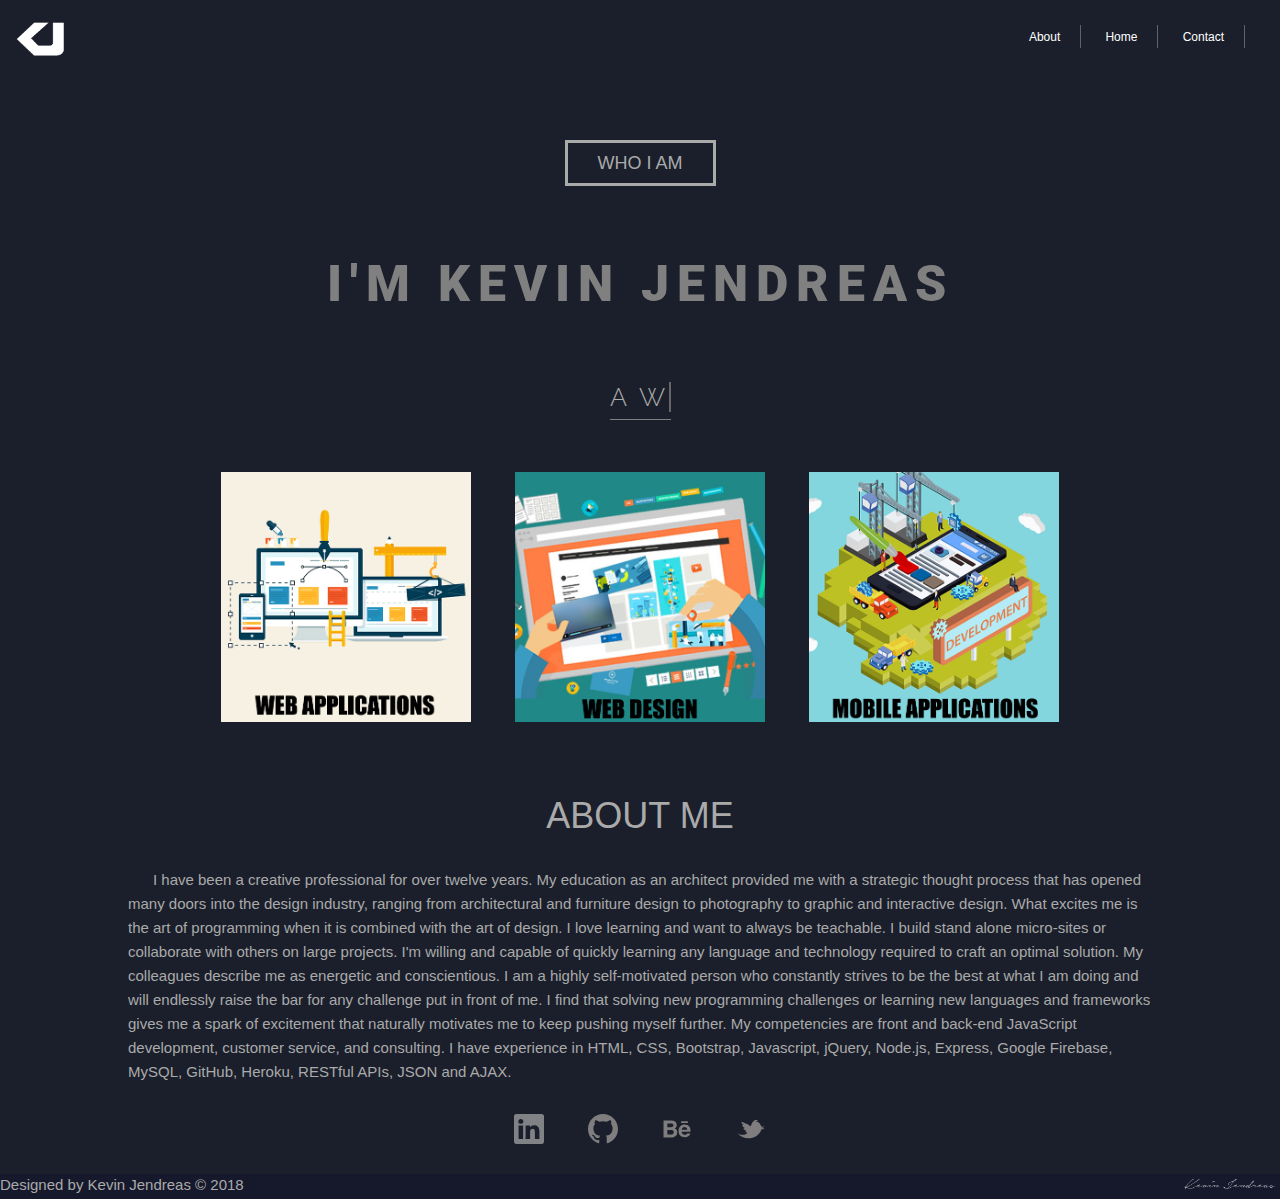
==== commit 65285322: "Add files via upload" ====
--- a/index.html
+++ b/index.html
@@ -105,7 +105,7 @@
 
 <div class="work">
     <a href="app.html">
-    <div id="myImg" class="box" style='background: url(https://hackatic.com/wp-content/uploads/2017/04/web-design-woodland-park_zxthcq.jpg) no-repeat center center; 
+    <div id="myImg" class="box" style='background: url(img/imgwebapp.png) no-repeat center center; 
     background-size: cover;'>
         <div class="hoverBox">
             <h3> Web Development</h3>
@@ -115,7 +115,7 @@
     </a>
 
     <a href="web.html">
-    <div id="myImg" class="box" style='background: url(http://www.gmswebdesign.co.uk/img/services/custom-development.jpg) no-repeat center center; 
+    <div id="myImg" class="box" style='background: url(img/imgwebdesign.png) no-repeat center center; 
     background-size: cover;'>
         <div class="hoverBox">
             <h3> Website Design</h3>
@@ -124,7 +124,7 @@
     </div>
     </a>
 
-    <div id="myImg" class="box" style='background: url(https://thumbs.dreamstime.com/b/mobile-app-development-creative-process-visualization-flat-d-web-isometric-concept-vector-template-cranes-placing-building-blocks-71812216.jpg) no-repeat center center; 
+    <div id="myImg" class="box" style='background: url(img/imgmobilapp.png) no-repeat center center; 
     background-size: cover;'>
         <div class="hoverBox">
             <h3> Mobile Application</h3>
--- a/css/main.css
+++ b/css/main.css
@@ -7,6 +7,7 @@
 }
 
 html{
+  text-decoration: none;
   height: 100%;
   font-family: 'Raleway', sans-serif;
   /* padding: 3em 2em; */
@@ -22,7 +23,7 @@
 
 
 header{
-  /* background: #335486; */
+  /* background: #fdfdfd; */
   padding: 15px;
 }
 header a{
@@ -70,6 +71,14 @@
 header .menu ul li a:hover{
   color: rgb(95, 153, 207);
 }
+header .menu ul li a .webmenu{
+  color:black;
+}
+header .menu ul li a .webmenu:hover{
+  color: rgb(95, 153, 207);
+
+  
+}
 /* header .icon-links{
   display:inline-block;
   width: 20%;
@@ -160,12 +169,12 @@
     
   }
   .center{
-      margin: 75px 0 125px 0;
+      margin: 70px 0 70px 0;
     text-align: center;
   }
 
   .main-header h1{
-    margin-top: 20px;
+    /* margin-top: 10px; */
     font-family: 'Open Sans';
     text-align: center;
     font-size: 50px;
@@ -213,9 +222,13 @@
     } */
 
 .work{
+  text-decoration: none;
   margin:0 auto;
   text-align: center;
   max-width: 1000px;
+}
+.work a{
+  text-decoration: none;
 }
 
 .work .box{
@@ -380,6 +393,7 @@
 
 /* web section */
 #content-area2{
+  margin-top: 70px;
   width:100%;
   height:100%;
   overflow: auto;
@@ -406,7 +420,7 @@
   }
 #content-area2 .description .webimage{
   margin-top: 10px;
-  margin-bottom: 80px;
+  /* margin-bottom: 80px; */
 
 }
 #content-area2 .left{
@@ -430,7 +444,9 @@
 #content-area2 .right .description{
   text-align: center;
 }
-
+.aston{
+  margin-top:75px;
+}
 #about{
   /* margin-top: 50px; */
   width: 80%;
@@ -448,9 +464,9 @@
 
 .footer {
   height: 25px;
-  background: rgb(0, 0, 0);
+  background: rgb(22, 25, 43);
   display: block;
-  margin-top: 100px;
+  /* margin-top: 100px; */
   left: 0 ; right: 0; bottom: 0; 
   width: 100%;
   /* color:grey; */
@@ -476,9 +492,10 @@
   margin-bottom: 50px; */
 }
 
-.icon{
-  display: block;
-  margin-bottom: 20px;
+.icon .image{
+  margin: 20px;
+  /* display: block; */
+  
 }
 
 
